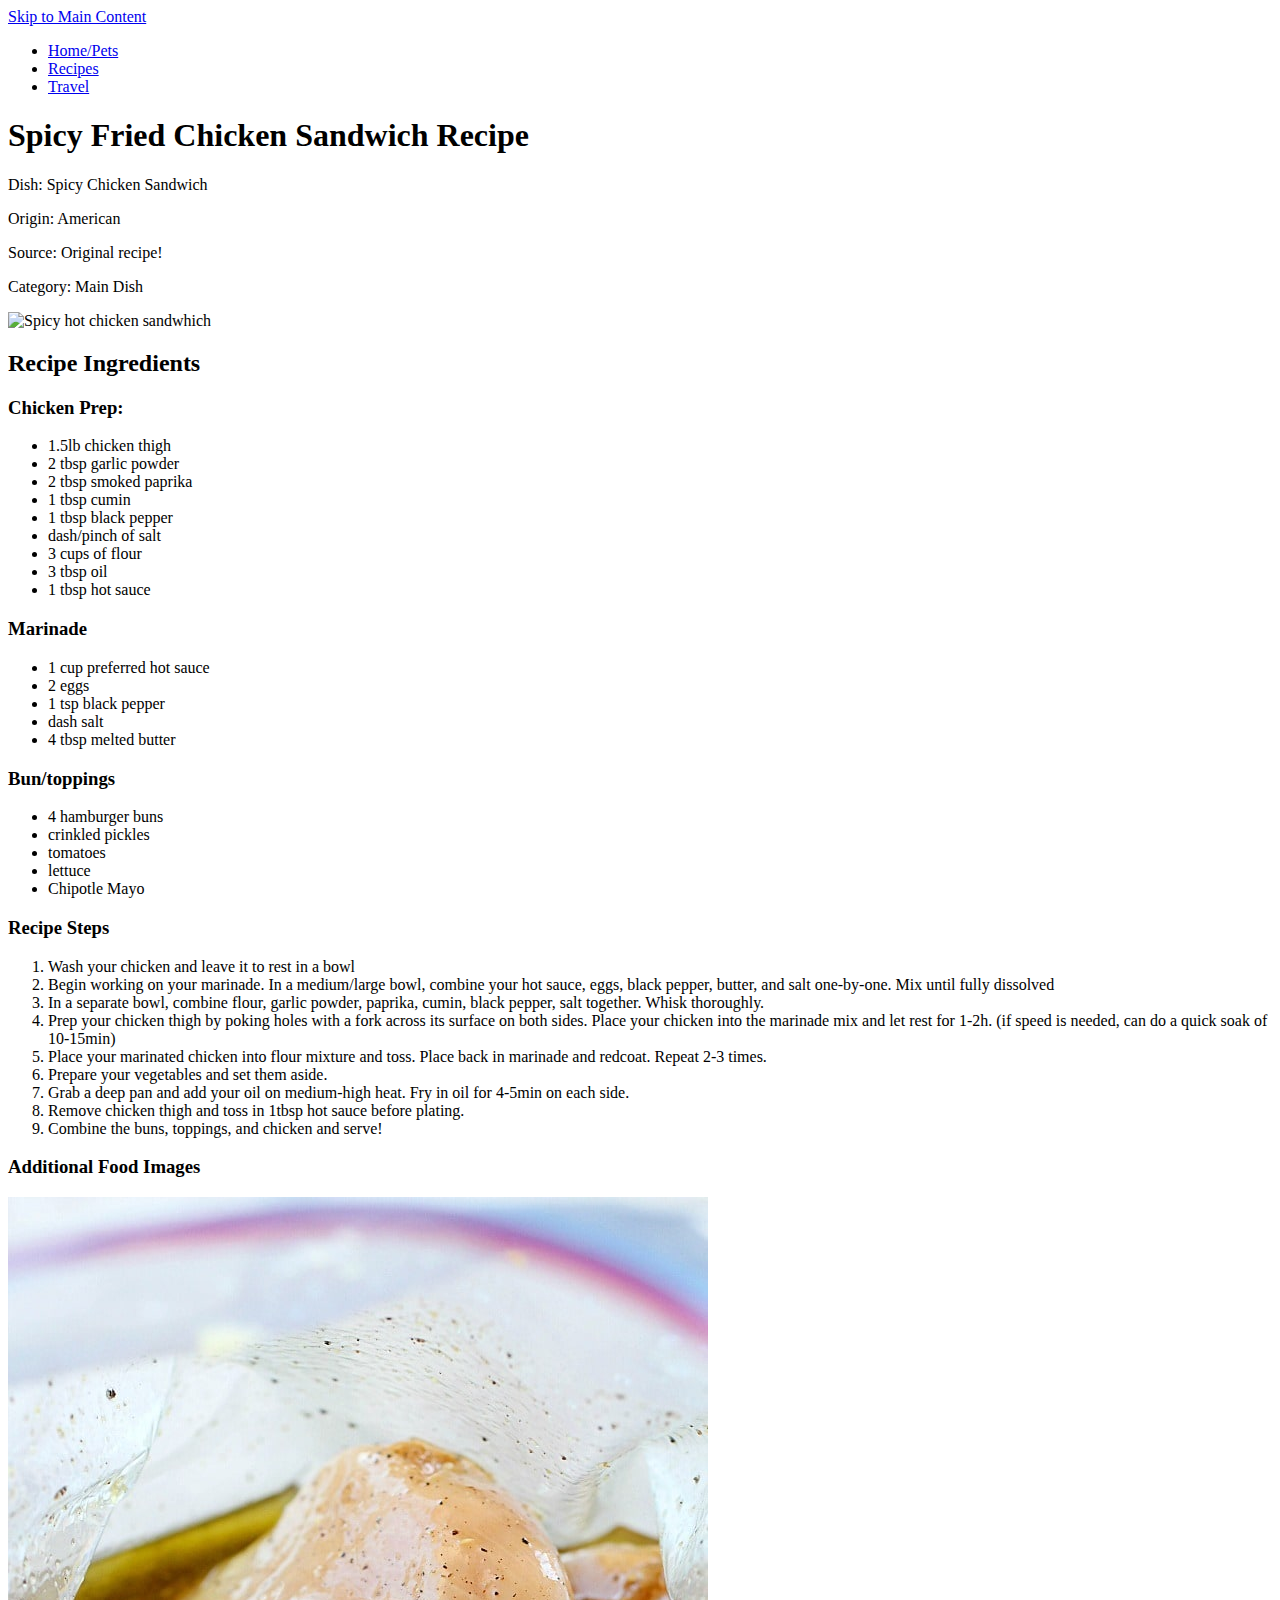
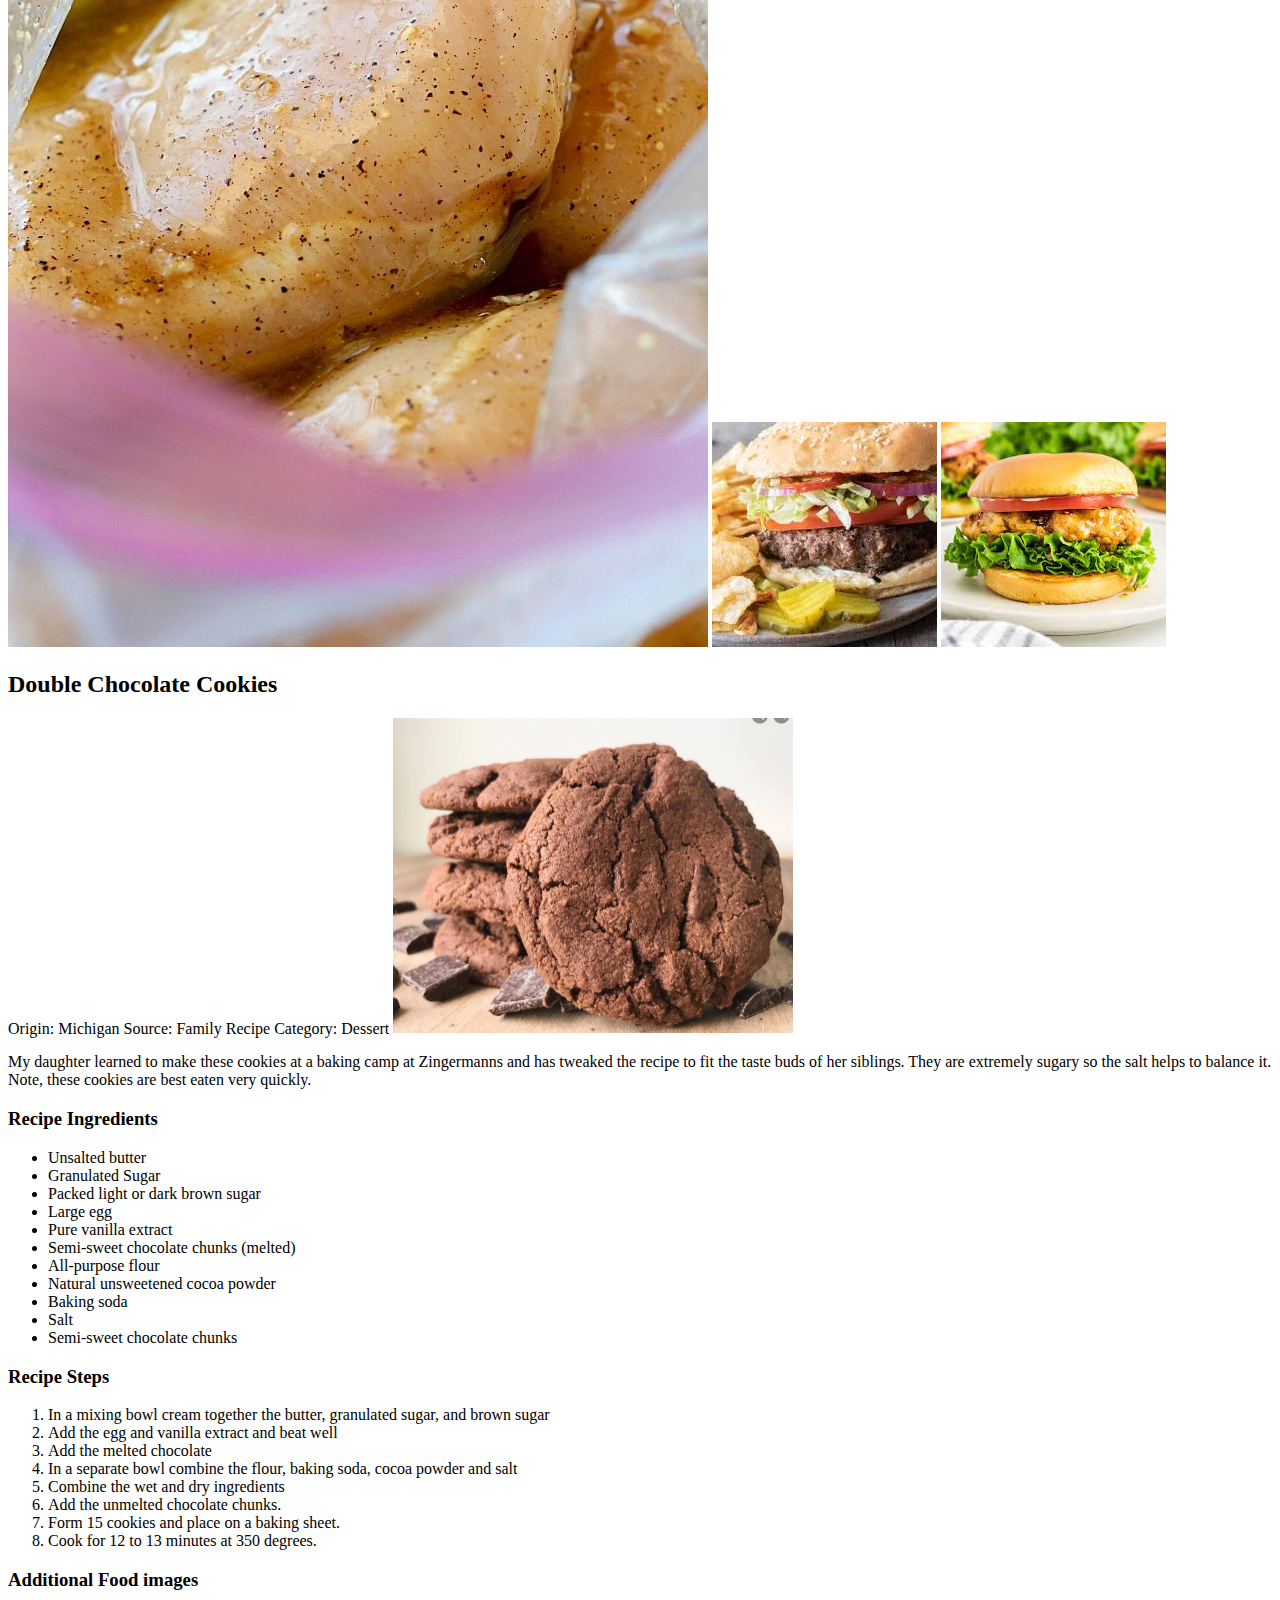
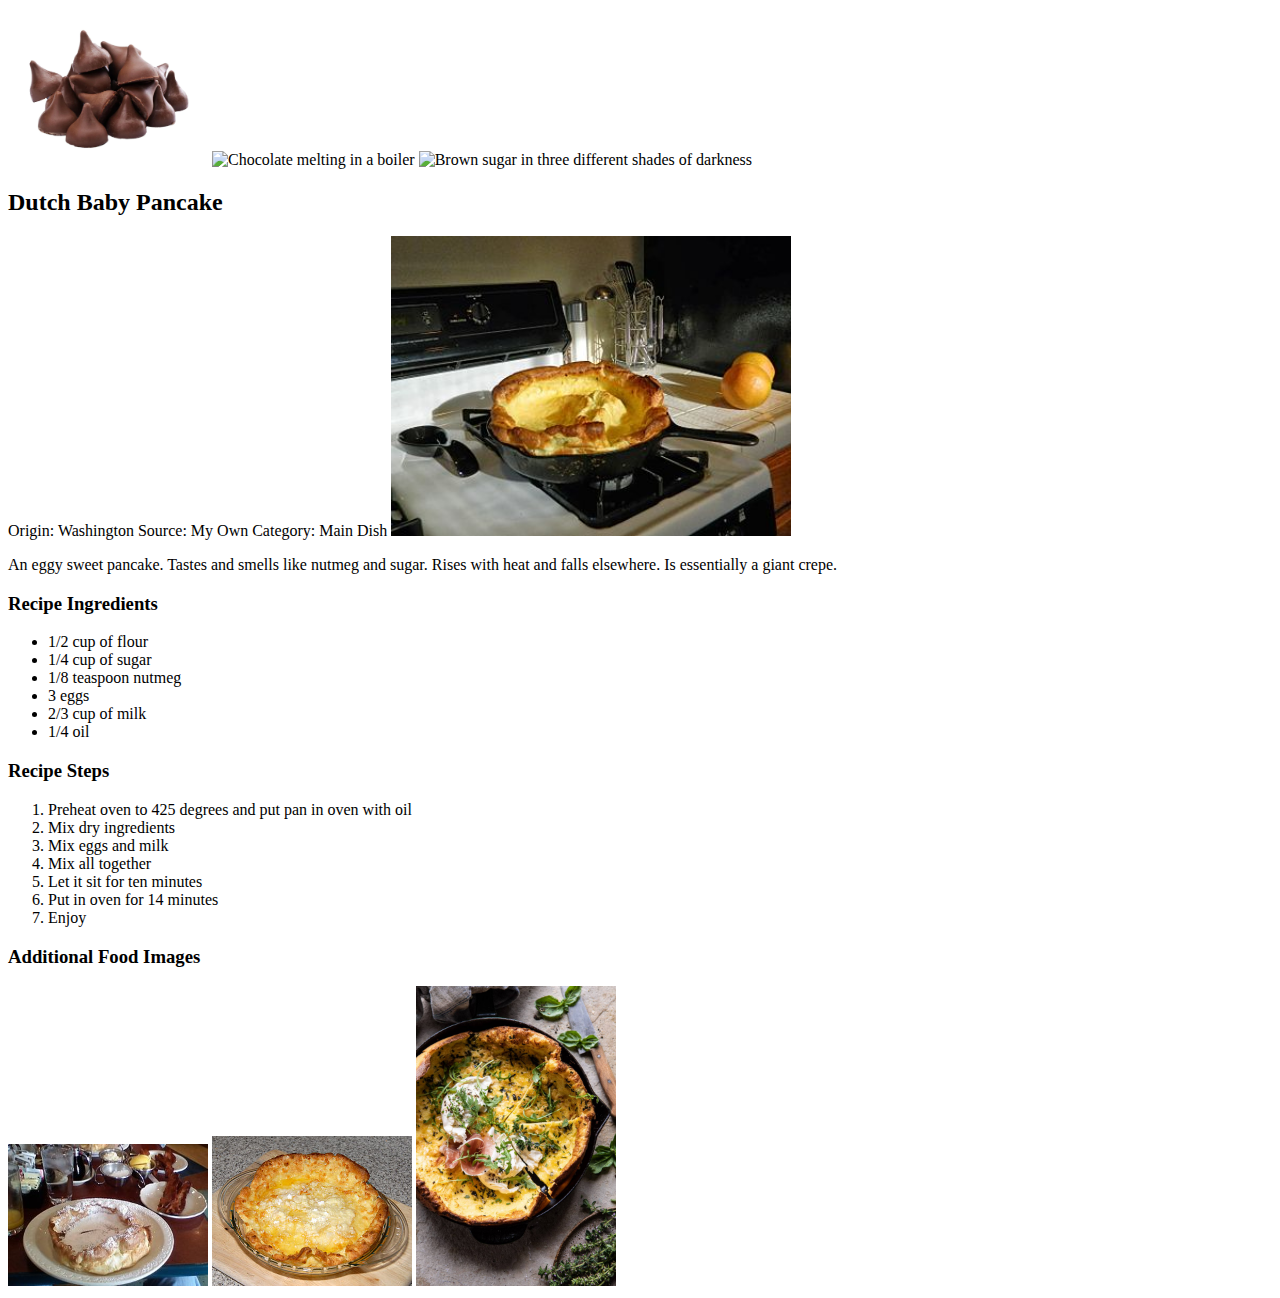
==== recipes.html @ 42c0ce86 "Add files via upload" ====
<!DOCTYPE html>
<html lang="en">
<head>
    <meta charset="UTF-8">
    <meta name="viewport" content="width=device-width, initial-scale=1.0">
    <!--<link rel="stylesheet" href="css/reset.css">
    <link rel = "stylesheet" href = "css/style.css">-->
    <title>Recipes</title>
</head>
<body>
    <a href = "#main" id = "skip">Skip to Main Content</a>
    <nav>
        <ul>
            <li><a href = "index.html">Home/Pets</a></li>
            <li><a href = "recipes.html">Recipes</a></li>
            <li><a href = "travel.html">Travel</a></li>
        </ul>
    </nav>
    <main id = "main">
        <div>
            <h1>Spicy Fried Chicken Sandwich Recipe</h1>
            <p>Dish: Spicy Chicken Sandwich</p>
            <p>Origin: American</p>
            <p>Source: Original recipe!</p>
            <p>Category: Main Dish</p>
            <img src = images/Spicy-chicken-sandwich-recipe.jpg alt = "Spicy hot chicken sandwhich">
            <h2>Recipe Ingredients</h2>
                <h3>Chicken Prep:</h3>
                <ul>
                    <li>1.5lb chicken thigh</li>
                    <li>2 tbsp garlic powder</li>
                    <li>2 tbsp smoked paprika</li>
                    <li>1 tbsp cumin</li>
                    <li>1 tbsp black pepper</li>
                    <li>dash/pinch of salt</li>
                    <li>3 cups of flour</li>
                    <li>3 tbsp oil</li>
                    <li>1 tbsp hot sauce</li>
                </ul>
                <h3>Marinade</h3>
                <ul>
                    <li> 1 cup preferred hot sauce</li>
                    <li> 2 eggs</li>
                    <li> 1 tsp black pepper</li>
                    <li> dash salt</li>
                    <li> 4 tbsp melted butter</li>
                </ul>
                <h3>Bun/toppings</h3>
                <ul>
                    <li> 4 hamburger buns</li>
                    <li> crinkled pickles</li>
                    <li> tomatoes</li>
                    <li> lettuce</li>
                    <li> Chipotle Mayo</li>
                </ul>
            <h3>Recipe Steps</h3>
            <ol>
                <li>Wash your chicken and leave it to rest in a bowl</li>
                <li>Begin working on your marinade. In a medium/large bowl, combine your hot sauce, eggs, black pepper, butter, and salt one-by-one. Mix until fully dissolved</li>
                <li>In a separate bowl, combine flour, garlic powder, paprika, cumin, black pepper, salt together. Whisk thoroughly.</li>
                <li>Prep your chicken thigh by poking holes with a fork across its surface on both sides. Place your chicken into the marinade mix and let rest for 1-2h. (if speed is needed, can do a quick soak of 10-15min)</li>
                <li>Place your marinated chicken into flour mixture and toss. Place back in marinade and redcoat. Repeat 2-3 times.</li>
                <li>Prepare your vegetables and set them aside.</li>
                <li>Grab a deep pan and add your oil on medium-high heat. Fry in oil for 4-5min on each side.</li>
                <li>Remove chicken thigh and toss in 1tbsp hot sauce before plating. </li>
                <li>Combine the buns, toppings, and chicken and serve!</li>
            </ol>
            <h3>Additional Food Images</h3>
            <img src = images/chicken_breast_marinade.jpeg alt = "Chicken breast will be marinated for one to two hours.">
            <img src = images/bun_with_toppings.jpeg alt = "Example of the prepared hamburger buns before chicken is added">
            <img src = images/final_product_chicksandwich.jpeg alt = "Your succulent final product!">
            <!--Johann Tsegay-->
            
        </div>
        <div>
            <h2>Double Chocolate Cookies</h2>
            <span>Origin: Michigan</span>
            <span>Source: Family Recipe</span>
            <span>Category: Dessert</span>
    
            <img src="images/double_chocolate_cookies.png" width = "400" alt="">
            <p>My daughter learned to make these cookies at a baking camp at Zingermanns and has tweaked the recipe to fit the taste buds of her siblings.  They are extremely sugary so the salt helps to balance it.  Note, these cookies are best eaten very quickly.</p>
            <h3>Recipe Ingredients</h3>
            <ul>
                <li>Unsalted butter</li>
                <li>Granulated Sugar</li>
                <li>Packed light or dark brown sugar</li>
                <li>Large egg</li>
                <li>Pure vanilla extract</li>
                <li>Semi-sweet chocolate chunks (melted)</li>
                <li>All-purpose flour</li>
                <li>Natural unsweetened cocoa powder</li>
                <li>Baking soda</li>
                <li>Salt</li>
                <li>Semi-sweet chocolate chunks</li>
            </ul>
    
            <h3>Recipe Steps</h3> 
            <ol>
                <li>In a mixing bowl cream together the butter, granulated sugar, and brown sugar</li>
                <li>Add the egg and vanilla extract and beat well</li>
                <li>Add the melted chocolate</li>
                <li>In a separate bowl combine the flour, baking soda, cocoa powder and salt</li>
                <li>Combine the wet and dry ingredients</li>
                <li>Add the unmelted chocolate chunks.</li> 
                <li>Form 15 cookies and place on a baking sheet.</li>
                <li>Cook for 12 to 13 minutes at 350 degrees.</li>
            </ol>
    
            <h3>Additional Food images</h3>
            <img src="images/double_chocolate_chips.png" width = "200" alt="A small pile of chocolate chips">
            <img src="https://images.immediate.co.uk/production/volatile/sites/30/2020/08/chocolate-d9ba778.jpg?quality=90&webp=true&resize=600,545" width = "200" alt="Chocolate melting in a boiler">
            <img src="https://upload.wikimedia.org/wikipedia/commons/8/82/Brown_sugar_examples.JPG" width = "200" alt="Brown sugar in three different shades of darkness">
    
            <!-- Colleen van Lent -->
    
        </div>
    <div>
        <h2>Dutch Baby Pancake </h2>
        <snap> Origin: Washington </snap>
        <snap> Source: My Own</snap>
        <snap> Category: Main Dish</snap>
    
        <img src="images\dutchbaby.JPG" width="400" alt="">
        <p>An eggy sweet pancake. Tastes and smells like nutmeg and sugar. Rises with heat and falls elsewhere. Is essentially a giant crepe.</p>
        <h3>Recipe Ingredients</h3>
        <ul>
            <li>1/2 cup of flour</li>
            <li>1/4 cup of sugar </li>
            <li>1/8 teaspoon nutmeg</li>
            <li> 3 eggs</li>
            <li> 2/3 cup of milk</li>
            <li> 1/4 oil</li>
        </ul>
        <h3>Recipe Steps</h3>
        <ol>
            <li> Preheat oven to 425 degrees and put pan in oven with oil</li>
            <li> Mix dry ingredients</li>
            <li> Mix eggs and milk </li>
            <li> Mix all together</li>
            <li> Let it sit for ten minutes</li>
            <li> Put in oven for 14 minutes </li>
            <li> Enjoy</li>
        </ol>
        <h3> Additional Food Images</h3>
        <img src="images\DutchBabyWithSides.jpg" width="200" alt="Dutch baby with sugar">
        <img src="images\David-eyres-pancake.jpg" width="200" alt="variation of dutch baby with no salt">
        <img src="images\Savory-Herb-Butter-Dutch-Baby-1.jpg" width="200" alt="It`s essentially what I would call blasphemy as pancakes have to be sweet for me.">
        <!--By Danny Mo/ danmor-->
    </div>
    </main>
</body>
</html>
---- css/style.css ----
body {
    background-color: #c44601;
    color: #FFFFFF;
    font-family: "Courier New";
}
h1 {
    font-size: 50px;
    font-family: monospace;
    text-align: center;
}
h2 {
    font-size: 40px;
    font-family: Courier;
    color:rgb(255, 253, 145);
}
h3 {
    font-size: 30px;
    font-family: Times;
    color: #ffe1e7;
}
p {
    line-height: 25px;
}
img {
    border: solid 5px antiquewhite;
    padding: 10px;
    margin: 20p;
    border-top-right-radius: 30px;
}
ul {
    display: inline;
    margin-left: 50px;
}
nav {
    border: 2px solid white;
}

li {
    display: inline-block;
    height: 50px;
    color: white;
}
nav a {
    background-color: brown;
    padding: 5px;
    margin: 20px;
}

a {
    text-align: underline;
}

#skip {
    text-transform: uppercase;
    position: absolute;
    left: -500px;
}

#skip:focus {
    left: 450px;
}

.thumbnail {
    border-radius: 30px;
}
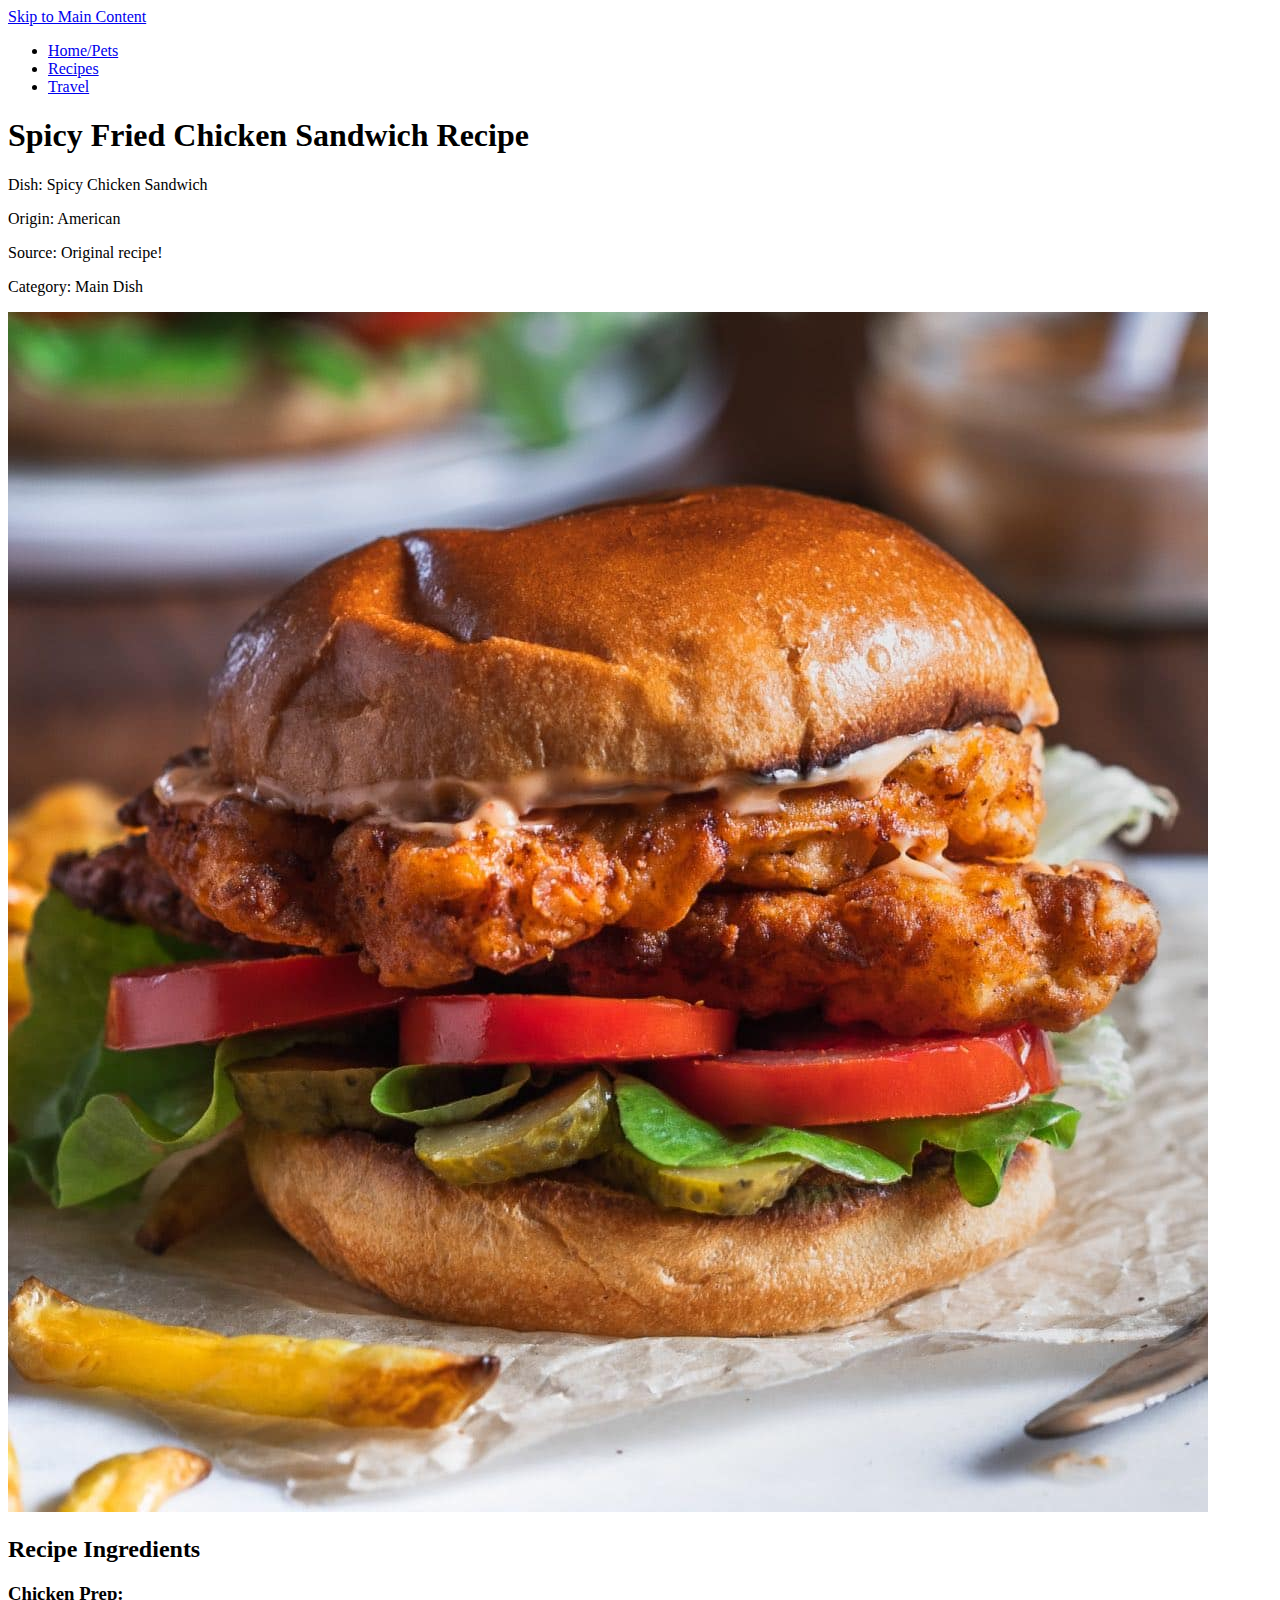
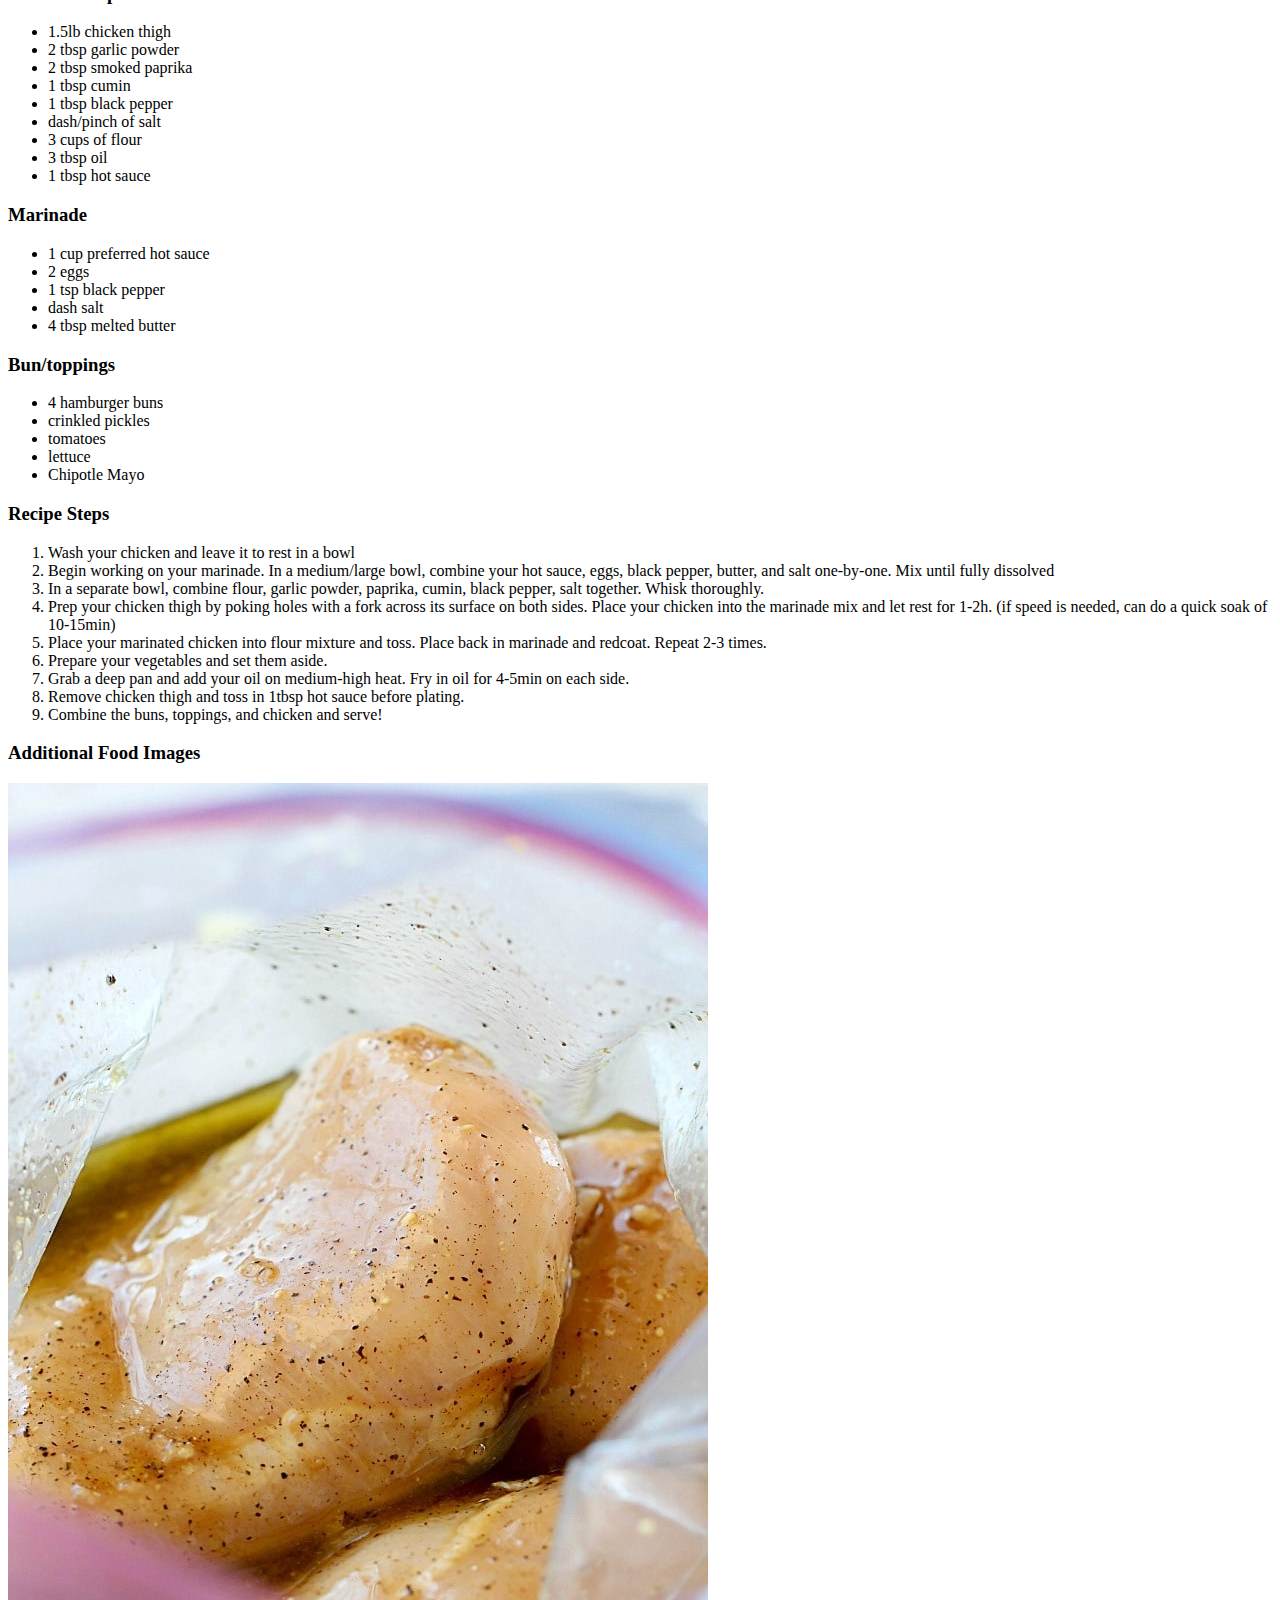
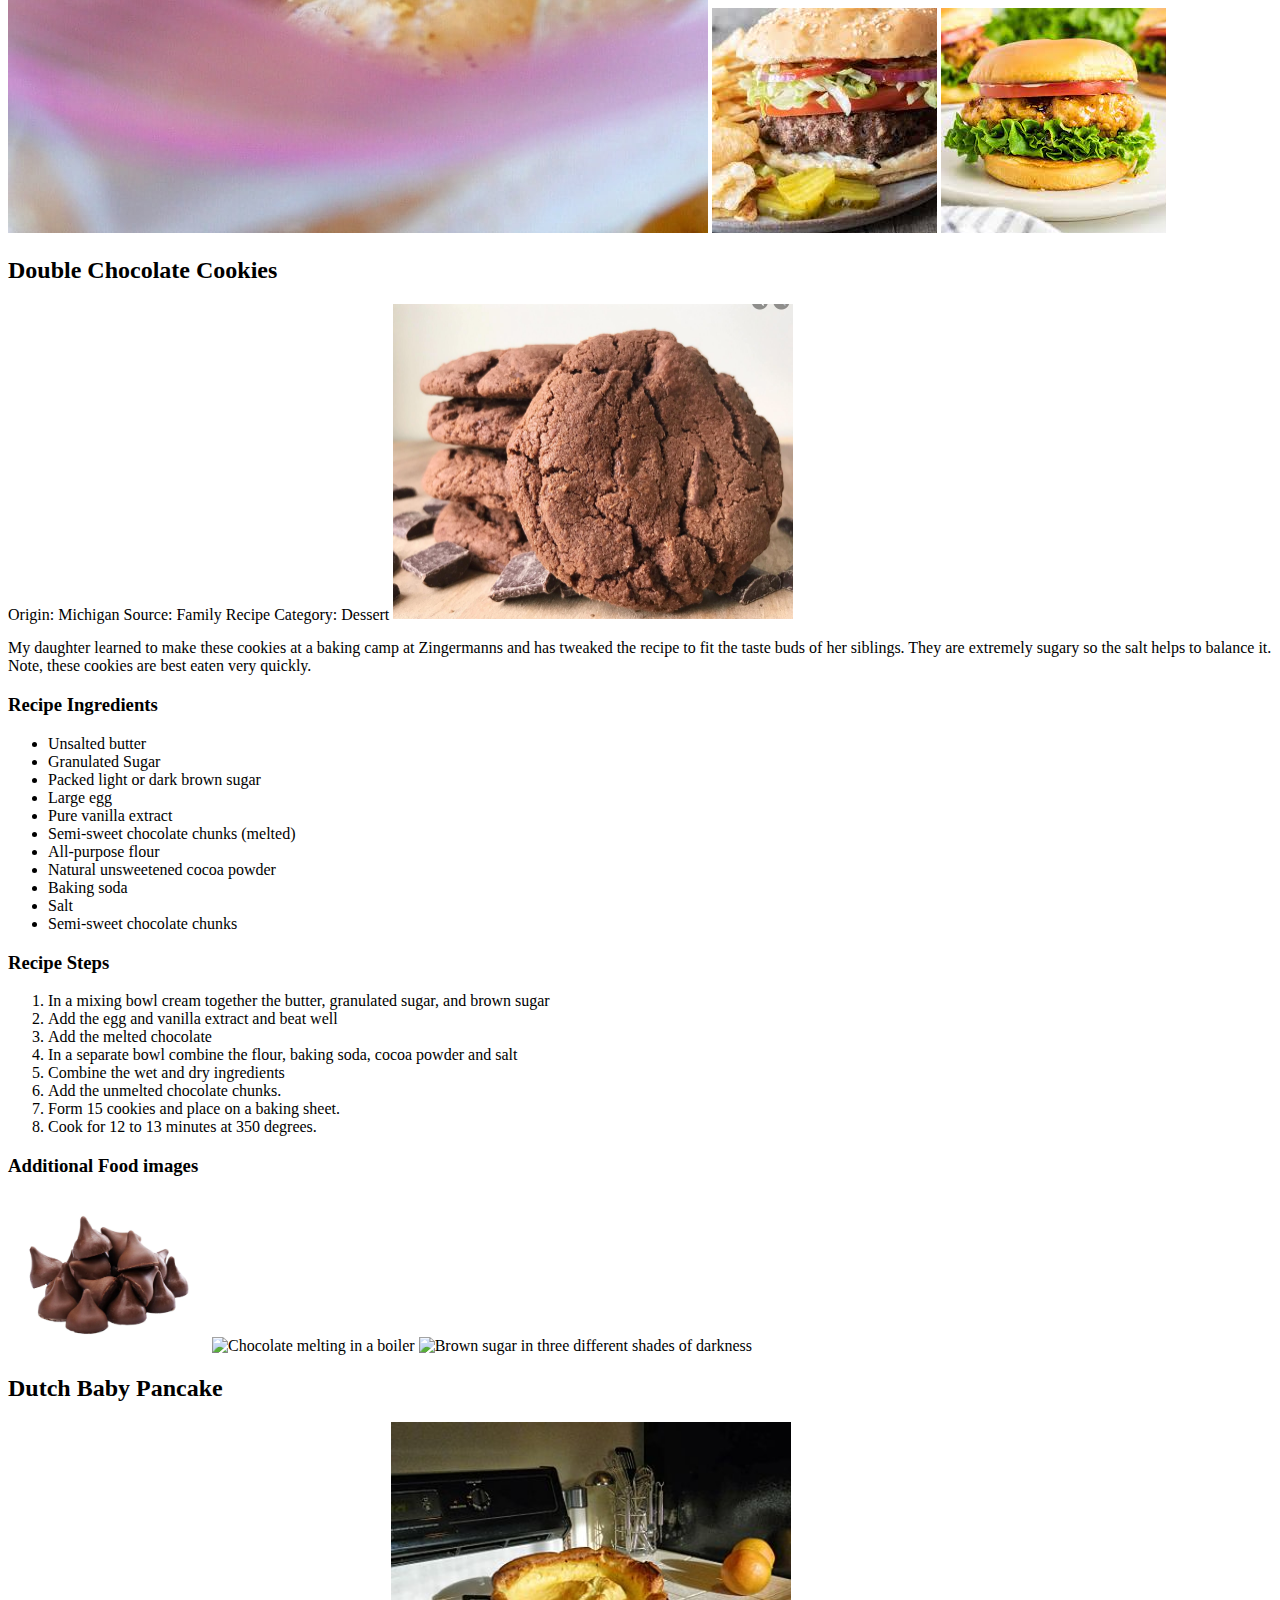
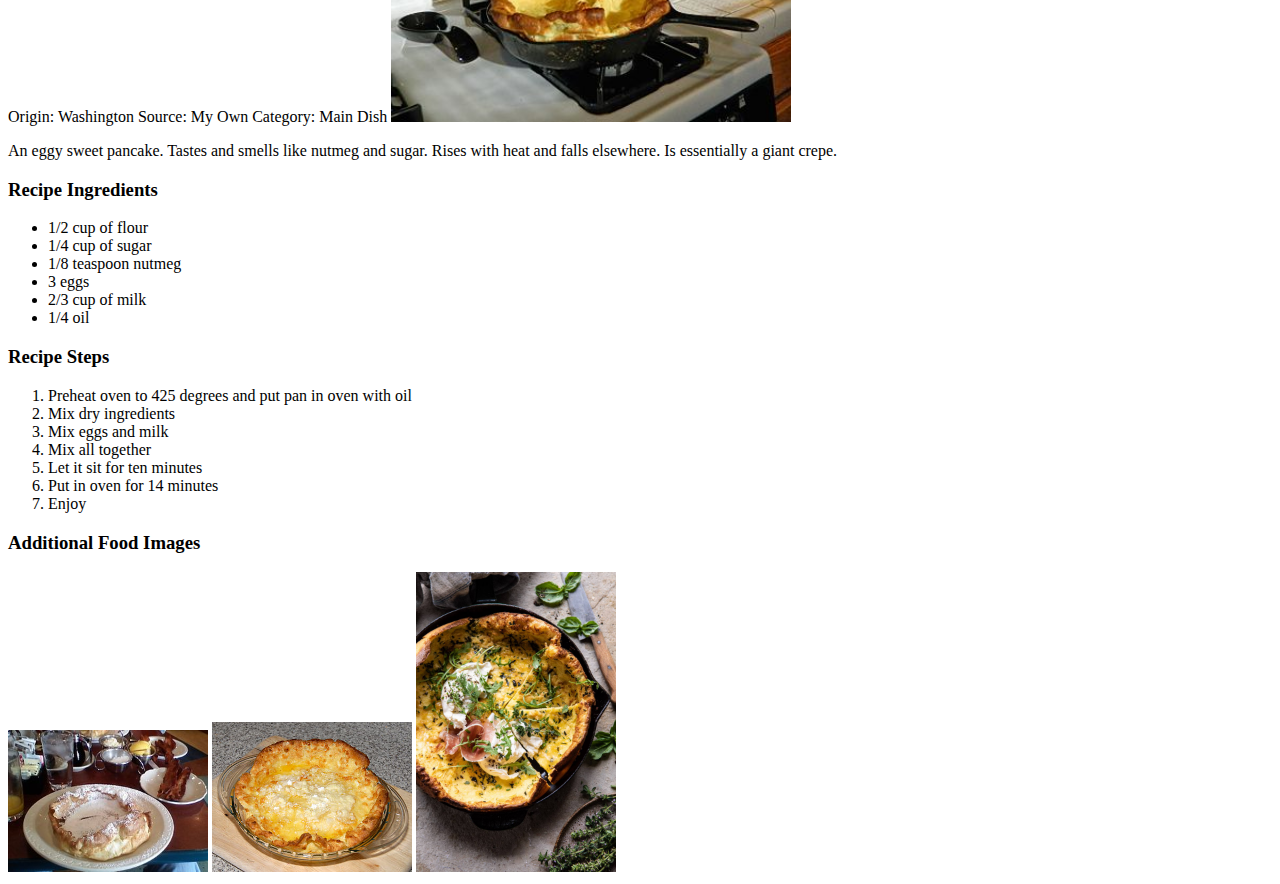
==== commit 628c566c: "Add files via upload" ====
--- a/recipes.html
+++ b/recipes.html
@@ -23,7 +23,7 @@
             <p>Origin: American</p>
             <p>Source: Original recipe!</p>
             <p>Category: Main Dish</p>
-            <img src = images/Spicy-chicken-sandwich-recipe.jpg alt = "Spicy hot chicken sandwhich">
+            <img src = images/spicy-chicken-sandwich-recipe.jpg alt = "Spicy hot chicken sandwhich">
             <h2>Recipe Ingredients</h2>
                 <h3>Chicken Prep:</h3>
                 <ul>
